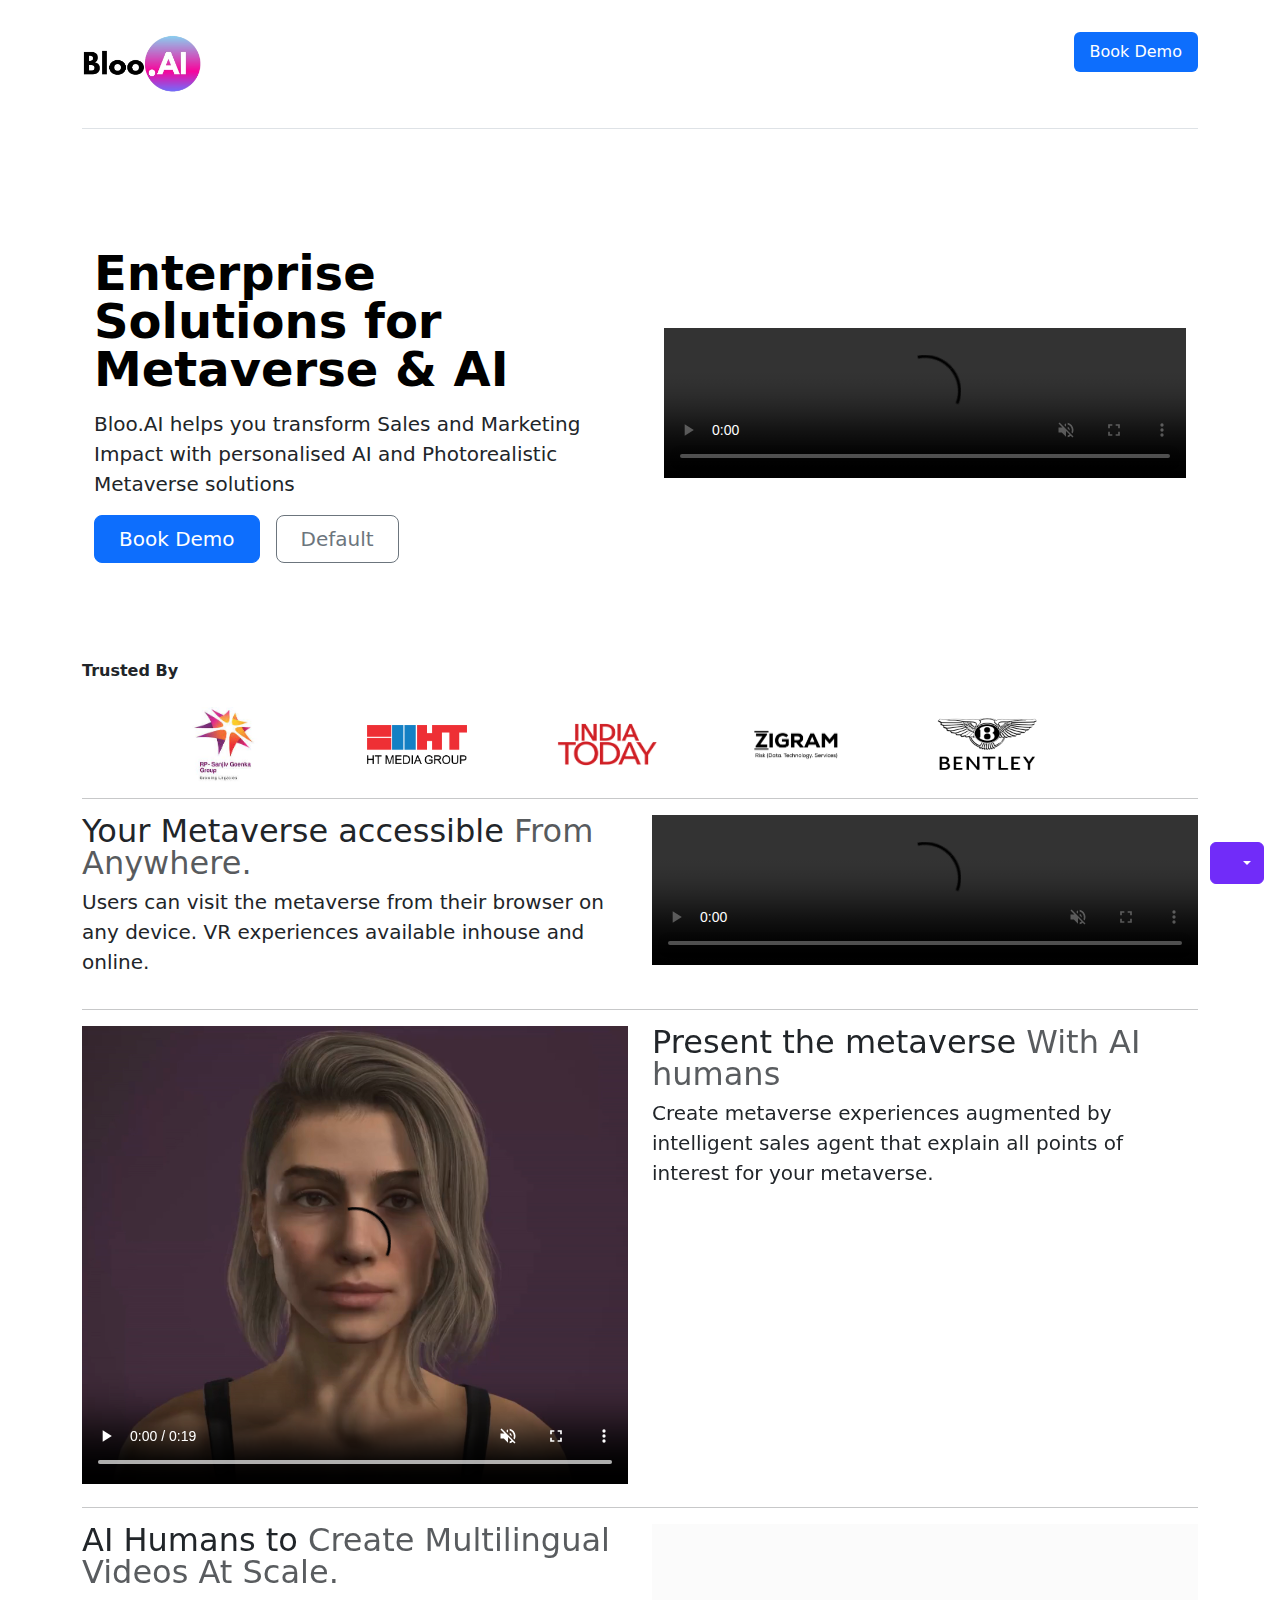
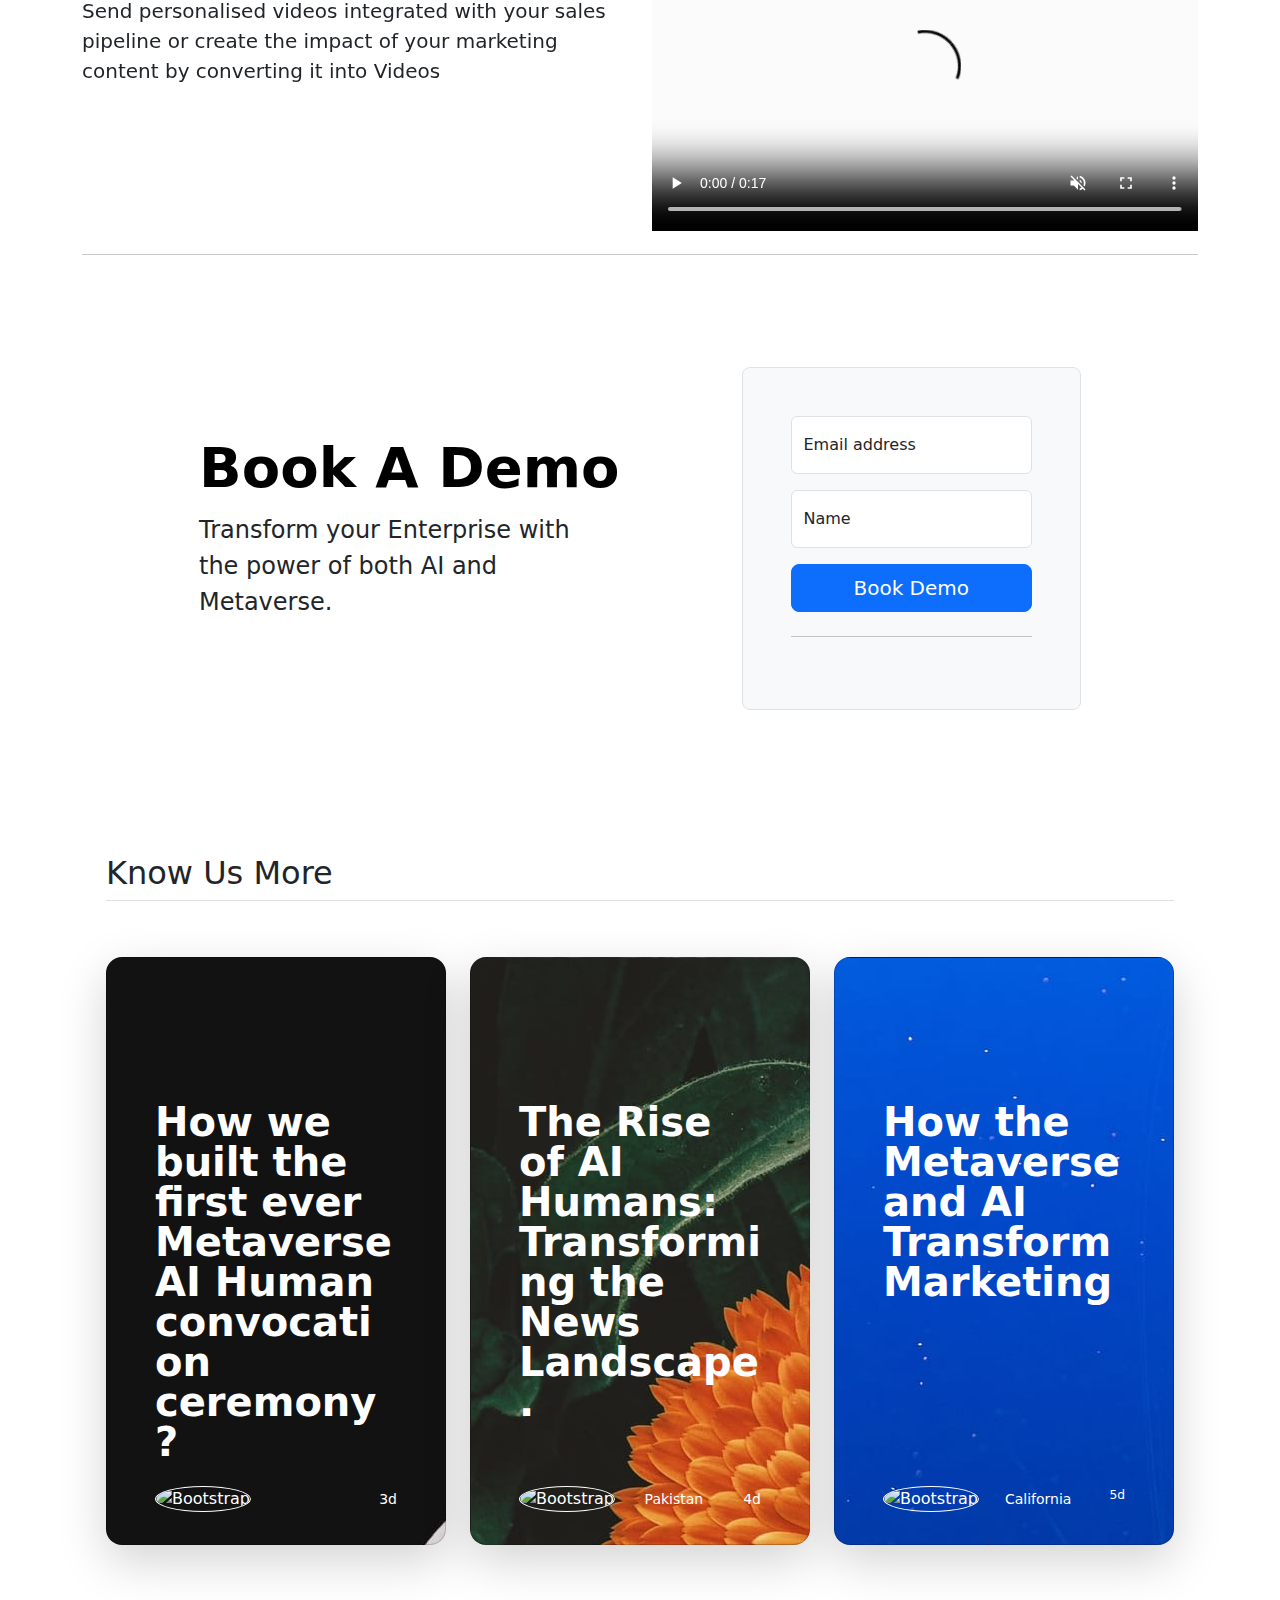
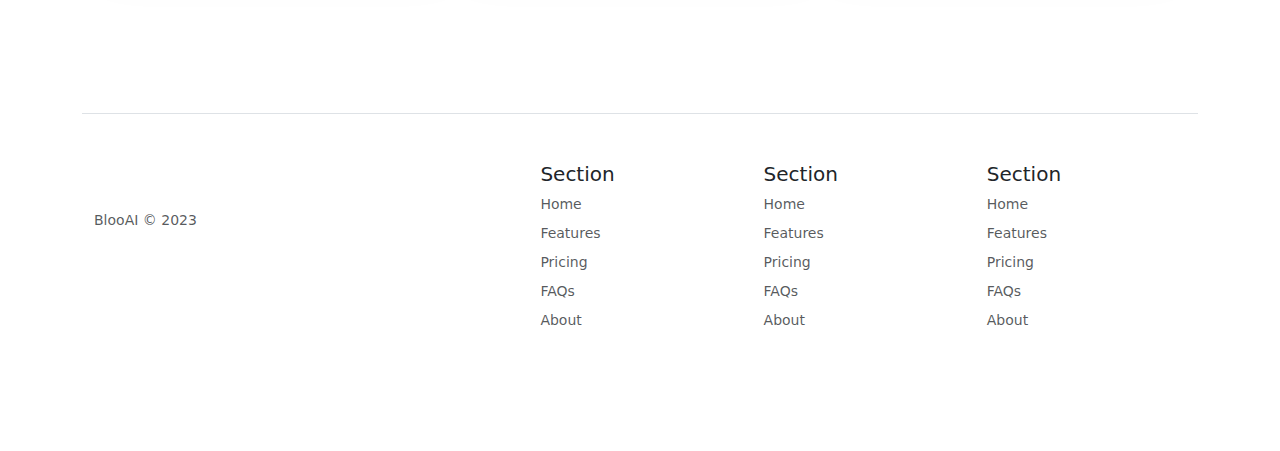
==== index.html @ bf51da5b "Add files via upload" ====
<!doctype html>
<html lang="en" data-bs-theme="auto">
  <head><script src="../assets/js/color-modes.js"></script>

    <meta charset="utf-8">
    <meta name="viewport" content="width=device-width, initial-scale=1">
    <meta name="description" content="">
    <meta name="author" content="">
    <meta name="generator" content="Hugo 0.112.5">
    <title>Bloo.AI blog</title>

    <link rel="canonical" href="https://getbootstrap.com/docs/5.3/examples/headers/">

    

    

<link href="./assets/dist/css/bootstrap.min.css" rel="stylesheet">

    <style>
      .bd-placeholder-img {
        font-size: 1.125rem;
        text-anchor: middle;
        -webkit-user-select: none;
        -moz-user-select: none;
        user-select: none;
      }

      @media (min-width: 768px) {
        .bd-placeholder-img-lg {
          font-size: 3.5rem;
        }
      }

      .b-example-divider {
        width: 100%;
        height: 3rem;
        background-color: rgba(0, 0, 0, .1);
        border: solid rgba(0, 0, 0, .15);
        border-width: 1px 0;
        box-shadow: inset 0 .5em 1.5em rgba(0, 0, 0, .1), inset 0 .125em .5em rgba(0, 0, 0, .15);
      }

      .b-example-vr {
        flex-shrink: 0;
        width: 1.5rem;
        height: 100vh;
      }

      .bi {
        vertical-align: -.125em;
        fill: currentColor;
      }

      .nav-scroller {
        position: relative;
        z-index: 2;
        height: 2.75rem;
        overflow-y: hidden;
      }

      .nav-scroller .nav {
        display: flex;
        flex-wrap: nowrap;
        padding-bottom: 1rem;
        margin-top: -1px;
        overflow-x: auto;
        text-align: center;
        white-space: nowrap;
        -webkit-overflow-scrolling: touch;
      }

      .btn-bd-primary {
        --bd-violet-bg: #712cf9;
        --bd-violet-rgb: 112.520718, 44.062154, 249.437846;

        --bs-btn-font-weight: 600;
        --bs-btn-color: var(--bs-white);
        --bs-btn-bg: var(--bd-violet-bg);
        --bs-btn-border-color: var(--bd-violet-bg);
        --bs-btn-hover-color: var(--bs-white);
        --bs-btn-hover-bg: #6528e0;
        --bs-btn-hover-border-color: #6528e0;
        --bs-btn-focus-shadow-rgb: var(--bd-violet-rgb);
        --bs-btn-active-color: var(--bs-btn-hover-color);
        --bs-btn-active-bg: #5a23c8;
        --bs-btn-active-border-color: #5a23c8;
      }
      .bd-mode-toggle {
        z-index: 1500;
      }
    </style>

    
    <!-- Custom styles for this template -->
    <link href="styles.css" rel="stylesheet">
  </head>
  <body>
    

    <div class="dropdown position-fixed bottom-0 end-0 mb-3 me-3 bd-mode-toggle">
      <button class="btn btn-bd-primary py-2 dropdown-toggle d-flex align-items-center"
              id="bd-theme"
              type="button"
              aria-expanded="false"
              data-bs-toggle="dropdown"
              aria-label="Toggle theme (auto)">
        <svg class="bi my-1 theme-icon-active" width="1em" height="1em"><use href="#circle-half"></use></svg>
        <span class="visually-hidden" id="bd-theme-text">Toggle theme</span>
      </button>
      <ul class="dropdown-menu dropdown-menu-end shadow" aria-labelledby="bd-theme-text">
        <li>
          <button type="button" class="dropdown-item d-flex align-items-center" data-bs-theme-value="light" aria-pressed="false">
            <svg class="bi me-2 opacity-50 theme-icon" width="1em" height="1em"><use href="#sun-fill"></use></svg>
            Light
            <svg class="bi ms-auto d-none" width="1em" height="1em"><use href="#check2"></use></svg>
          </button>
        </li>
        <li>
          <button type="button" class="dropdown-item d-flex align-items-center" data-bs-theme-value="dark" aria-pressed="false">
            <svg class="bi me-2 opacity-50 theme-icon" width="1em" height="1em"><use href="#moon-stars-fill"></use></svg>
            Dark
            <svg class="bi ms-auto d-none" width="1em" height="1em"><use href="#check2"></use></svg>
          </button>
        </li>
        <li>
          <button type="button" class="dropdown-item d-flex align-items-center active" data-bs-theme-value="auto" aria-pressed="true">
            <svg class="bi me-2 opacity-50 theme-icon" width="1em" height="1em"><use href="#circle-half"></use></svg>
            Auto
            <svg class="bi ms-auto d-none" width="1em" height="1em"><use href="#check2"></use></svg>
          </button>
        </li>
      </ul>
    </div>

    


<main>
  <h1 class="visually-hidden" id="home">Headers examples</h1>

  <div class="container">
    <header class="d-flex flex-wrap justify-content-center py-3 mb-4 border-bottom">
      <a href="/" class="d-flex align-items-center mb-3 mb-md-0 me-md-auto link-body-emphasis text-decoration-none">
        
        <span class="fs-4"><img src="./logo.png" class="me-2" width="120" height=""></img></span>
      </a>

      <ul class="nav nav-pills py-3 mb-4">
        <li class="nav-item"><a href="#book" class="nav-link active" aria-current="page">Book Demo</a></li>
        
        
      </ul>
    </header>
  </div>

  

 

 
  <div class="container col-xxl-8 px-4 py-5">
    <div class="row flex-lg-row-reverse align-items-center g-5 py-5">
      <div class="col-10 col-sm-8 col-lg-6">
        <video width="100%;" height="auto" controls autoplay muted loop>
          <source src="./home1.mp4" type="video/mp4">
         
        Your browser does not support the video tag.
        </video>
      </div>
      <div class="col-lg-6">
        <h1 class="display-5 fw-bold text-body-emphasis lh-1 mb-3">Enterprise Solutions for Metaverse & AI</h1>
        <p class="lead">Bloo.AI helps you transform Sales and Marketing Impact with personalised AI and Photorealistic Metaverse solutions</p>
        <div class="d-grid gap-2 d-md-flex justify-content-md-start">
          <a href="#book"><button type="button" class="btn btn-primary btn-lg px-4 me-md-2">Book Demo</button></a>
          <button type="button" class="btn btn-outline-secondary btn-lg px-4">Default</button>
        </div>
      </div>
    </div>
  </div>

 <!--  <div class="container col-xxl-8 px-4 py-5">
    
    <div class="row">

      <div class="col-lg-2 col-md-2 col-xs-2 thumb">
          <a class="thumbnail" href="#">
              <img class="img-responsive" src="./logo1.jpg" alt="" style="">
          </a>
      </div>
      <div class="col-lg-2 col-md-2 col-xs-2 thumb">
          <a class="thumbnail" href="#">
              <img class="img-responsive" src="./logo2.png" alt="" style="">
          </a>
      </div>
      <div class="col-lg-2 col-md-2 col-xs-2 thumb">
          <a class="thumbnail" href="#">
              <img class="img-responsive" src="./logo3.png" alt="" style="">
          </a>
      </div>
      <div class="col-lg-2 col-md-2 col-xs-2 thumb">
          <a class="thumbnail" href="#">
              <img class="img-responsive" src="./logo4.png" alt="" style="">
          </a>
      </div>
      <div class="col-lg-2 col-md-2 col-xs-2 thumb">
          <a class="thumbnail" href="#">
              <img class="img-responsive" src="./logo5.png" alt="" style="">
          </a>
      </div>
      <div class="col-lg-2 col-md-2 col-xs-2 thumb">
          <a class="thumbnail" href="#">
              <img class="img-responsive" src="./logo6.png" alt="" style="">
          </a>
      </div>
    </div>
  </div> -->

 <section class="py-6 py-md-8 ">
      <div class="container">
        <div style="font-weight: bold;" >Trusted By<br/><br/></div>
        <div class="row align-items-center justify-content-center">
          <div class="col-6 col-sm-4 col-md-2 mb-4 mb-md-0">

            <!-- Brand -->
            <div class="img-fluid text-gray-600 mb-2 mb-md-0">
              <a class="thumbnail" href="#">
              <img class="img-responsive" src="./logo1.jpg" alt="" style="">
          </a></div>

          </div>
          <div class="col-6 col-sm-4 col-md-2 mb-4 mb-md-0">

            <!-- Brand -->
            <div class="img-fluid text-gray-600 mb-2 mb-md-0">
          <a class="thumbnail" href="#">
              <img class="img-responsive" src="./logo2.png" alt="" style="">
          </a>            </div>

          </div>
          <div class="col-6 col-sm-4 col-md-2 mb-4 mb-md-0">

            <!-- Brand -->
            <div class="img-fluid text-gray-600 mb-2 mb-md-0">
             <a class="thumbnail" href="#">
              <img class="img-responsive" src="./logo3.png" alt="" style="">
          </a></div>

          </div>
          <div class="col-6 col-sm-4 col-md-2 mb-4 mb-md-0">

            <!-- Brand -->
            <div class="img-fluid text-gray-600 mb-2 mb-md-0">
            <a class="thumbnail" href="#">
              <img class="img-responsive" src="./logo4.png" alt="" style="">
          </a>           </div>

          </div>
          <div class="col-6 col-sm-4 col-md-2 mb-4 mb-md-0">

            <!-- Brand -->
            <div class="img-fluid text-gray-600 mb-2 mb-md-0">
           <a class="thumbnail" href="#">
              <img class="img-responsive" src="./logo5.png" alt="" style="">
          </a>

          </div>
          

            <!-- Brand -->
          

          </div>
        </div> <!-- / .row -->
      </div> <!-- / .container -->
    </section>


  <div class="container marketing" id="features">

   


    <!-- START THE FEATURETTES -->

    <hr class="featurette-divider">

    <div class="row featurette">
      <div class="col-md-6">
        <h2 class="featurette-heading fw-normal lh-1">Your Metaverse accessible <span class="text-body-secondary">From Anywhere. </span></h2>
        <p class="lead">Users can visit the metaverse from their browser on any device.
        VR experiences available inhouse and online.</p>
      </div>
      <div class="col-md-6">
        <video width="100%;" height="auto" controls autoplay muted loop>
          <source src="./features.mp4" type="video/mp4">
         
        Your browser does not support the video tag.
        </video>
      </div>
    </div>

    <hr class="featurette-divider">

    <div class="row featurette">
      <div class="col-md-6 order-md-2">
        <h2 class="featurette-heading fw-normal lh-1">Present the metaverse <span class="text-body-secondary">With AI humans</span></h2>
        <p class="lead">Create metaverse experiences augmented by intelligent sales agent that explain all points of interest for your metaverse.</p>
      </div>
      <div class="col-md-6 order-md-1">
       <video width="100%;" height="auto" controls autoplay muted loop>
          <source src="./homepage.mp4" type="video/mp4">
         
        Your browser does not support the video tag.
        </video>
      </div>
    </div>

    <hr class="featurette-divider">

    <div class="row featurette">
      <div class="col-md-6">
        <h2 class="featurette-heading fw-normal lh-1">AI Humans to <span class="text-body-secondary">Create Multilingual Videos At Scale.</span></h2>
        <p class="lead">Send personalised videos integrated with your sales pipeline or create the impact of your marketing content by converting it into Videos</p>
      </div>
      <div class="col-md-6">
        <video width="100%;" height="auto" controls autoplay muted loop>
          <source src="./homepage3.mp4" type="video/mp4">
         
        Your browser does not support the video tag.
        </video>
      </div>
    </div>

    <hr class="featurette-divider">

     <div class="container col-xl-10 col-xxl-8 px-4 py-5" id="book">
    <div class="row align-items-center g-lg-5 py-5">
      <div class="col-lg-7 text-center text-lg-start">
        <h1 class="display-4 fw-bold lh-1 text-body-emphasis mb-3">Book A Demo</h1>
        <p class="col-lg-10 fs-4">Transform your Enterprise with the power of both AI and Metaverse.</p>
      </div>
      <div class="col-md-10 mx-auto col-lg-5">
        <form class="p-4 p-md-5 border rounded-3 bg-body-tertiary">
          <div class="form-floating mb-3">
            <input type="email" class="form-control" id="floatingInput" placeholder="name@example.com">
            <label for="floatingInput">Email address</label>
          </div>
          <div class="form-floating mb-3">
            <input type="email" class="form-control" id="floatingInput" placeholder="name@example.com">
            <label for="floatingInput">Name</label>
          </div>
          <button class="w-100 btn btn-lg btn-primary" type="submit">Book Demo</button>
          <hr class="my-4">
          <small class="text-body-secondary"></small>
        </form>
      </div>
    </div>
  </div>


  <div class="container px-4 py-5" id="custom-cards">
    <h2 class="pb-2 border-bottom">Know Us More</h2>

    <div class="row row-cols-1 row-cols-lg-3 align-items-stretch g-4 py-5">
      <div class="col">
        <div class="card card-cover h-100 overflow-hidden text-bg-dark rounded-4 shadow-lg" style="background-image: url('unsplash-photo-1.jpg');">
          <div class="d-flex flex-column h-100 p-5 pb-3 text-white text-shadow-1">
            <h3 class="pt-5 mt-5 mb-4 display-6 lh-1 fw-bold"><a href="#" style="text-decoration: none;color:white;">How we built the first ever Metaverse AI Human convocation ceremony?</a></h3>
            <ul class="d-flex list-unstyled mt-auto">
              <li class="me-auto">
                <img src="https://github.com/twbs.png" alt="Bootstrap" width="32" height="32" class="rounded-circle border border-white">
              </li>
              <li class="d-flex align-items-center">
                <svg class="bi me-2" width="1em" height="1em"><use xlink:href="#calendar3"/></svg>
                <small>3d</small>
              </li>
            </ul>
          </div>
        </div>
      </div>

      <div class="col">
        <div class="card card-cover h-100 overflow-hidden text-bg-dark rounded-4 shadow-lg" style="background-image: url('unsplash-photo-2.jpg');">
          <div class="d-flex flex-column h-100 p-5 pb-3 text-white text-shadow-1">
            <h3 class="pt-5 mt-5 mb-4 display-6 lh-1 fw-bold"><a href="#" style="text-decoration: none;color:white;">The Rise of AI Humans: Transforming the News Landscape.</a></h3>
            <ul class="d-flex list-unstyled mt-auto">
              <li class="me-auto">
                <img src="https://github.com/twbs.png" alt="Bootstrap" width="32" height="32" class="rounded-circle border border-white">
              </li>
              <li class="d-flex align-items-center me-3">
                <svg class="bi me-2" width="1em" height="1em"><use xlink:href="#geo-fill"/></svg>
                <small>Pakistan</small>
              </li>
              <li class="d-flex align-items-center">
                <svg class="bi me-2" width="1em" height="1em"><use xlink:href="#calendar3"/></svg>
                <small>4d</small>
              </li>
            </ul>
          </div>
        </div>
      </div>

      <div class="col">
        <div class="card card-cover h-100 overflow-hidden text-bg-dark rounded-4 shadow-lg" style="background-image: url('unsplash-photo-3.jpg');">
          <div class="d-flex flex-column h-100 p-5 pb-3 text-shadow-1">
            <h3 class="pt-5 mt-5 mb-4 display-6 lh-1 fw-bold"><a href="#" style="text-decoration: none;color:white;">How the Metaverse and AI Transform Marketing</a></h3>
            <ul class="d-flex list-unstyled mt-auto">
              <li class="me-auto">
                <img src="https://github.com/twbs.png" alt="Bootstrap" width="32" height="32" class="rounded-circle border border-white">
              </li>
              <li class="d-flex align-items-center me-3">
                <svg class="bi me-2" width="1em" height="1em"><use xlink:href="#geo-fill"/></svg>
                <small>California</smallhttps://youtu.be/zKpdA329pE0?t=54>
              </li>
              <li class="d-flex align-items-center">
                <svg class="bi me-2" width="1em" height="1em"><use xlink:href="#calendar3"/></svg>
                <small>5d</small>
              </li>
            </ul>
          </div>
        </div>
      </div>
    </div>
  </div>

    <!-- /END THE FEATURETTES -->
    <div class="container">
  <footer class="row row-cols-1 row-cols-sm-2 row-cols-md-5 py-5 my-5 border-top">
    <div class="col mb-3">
      <a href="/" class="d-flex align-items-center mb-3 link-body-emphasis text-decoration-none">
        <svg class="bi me-2" width="40" height="32"><use xlink:href="#bootstrap"></use></svg>
      </a>
      <p class="text-body-secondary">BlooAI © 2023</p>
    </div>

    <div class="col mb-3">

    </div>

    <div class="col mb-3">
      <h5>Section</h5>
      <ul class="nav flex-column">
        <li class="nav-item mb-2"><a href="#" class="nav-link p-0 text-body-secondary">Home</a></li>
        <li class="nav-item mb-2"><a href="#" class="nav-link p-0 text-body-secondary">Features</a></li>
        <li class="nav-item mb-2"><a href="#" class="nav-link p-0 text-body-secondary">Pricing</a></li>
        <li class="nav-item mb-2"><a href="#" class="nav-link p-0 text-body-secondary">FAQs</a></li>
        <li class="nav-item mb-2"><a href="#" class="nav-link p-0 text-body-secondary">About</a></li>
      </ul>
    </div>

    <div class="col mb-3">
      <h5>Section</h5>
      <ul class="nav flex-column">
        <li class="nav-item mb-2"><a href="#" class="nav-link p-0 text-body-secondary">Home</a></li>
        <li class="nav-item mb-2"><a href="#" class="nav-link p-0 text-body-secondary">Features</a></li>
        <li class="nav-item mb-2"><a href="#" class="nav-link p-0 text-body-secondary">Pricing</a></li>
        <li class="nav-item mb-2"><a href="#" class="nav-link p-0 text-body-secondary">FAQs</a></li>
        <li class="nav-item mb-2"><a href="#" class="nav-link p-0 text-body-secondary">About</a></li>
      </ul>
    </div>

    <div class="col mb-3">
      <h5>Section</h5>
      <ul class="nav flex-column">
        <li class="nav-item mb-2"><a href="#home" class="nav-link p-0 text-body-secondary">Home</a></li>
        <li class="nav-item mb-2"><a href="#features" class="nav-link p-0 text-body-secondary">Features</a></li>
        <li class="nav-item mb-2"><a href="#" class="nav-link p-0 text-body-secondary">Pricing</a></li>
        <li class="nav-item mb-2"><a href="#" class="nav-link p-0 text-body-secondary">FAQs</a></li>
        <li class="nav-item mb-2"><a href="#" class="nav-link p-0 text-body-secondary">About</a></li>
      </ul>
    </div>
  </footer>
</div>

  </div><!-- /.container -->
  

  
</main>
  

<script src="./assets/dist/js/bootstrap.bundle.min.js"></script>

    </body>
</html>
---- styles.css ----
.form-control-dark {
  border-color: var(--bs-gray);
}
.form-control-dark:focus {
  border-color: #fff;
  box-shadow: 0 0 0 .25rem rgba(255, 255, 255, .25);
}

.text-small {
  font-size: 85%;
}

.dropdown-toggle:not(:focus) {
  outline: 0;
}

@media (min-width: 992px) {
  .rounded-lg-3 { border-radius: .3rem; }
}


.thumbnail img{
  max-width: 100px;
  margin: 0 auto;
}

@media (max-width: 766px) {
  .thumbnail img{
  max-width: 150px;
  margin: 2em;
}
}

.row.featurette {
    margin-top: 4rem 0em;
}
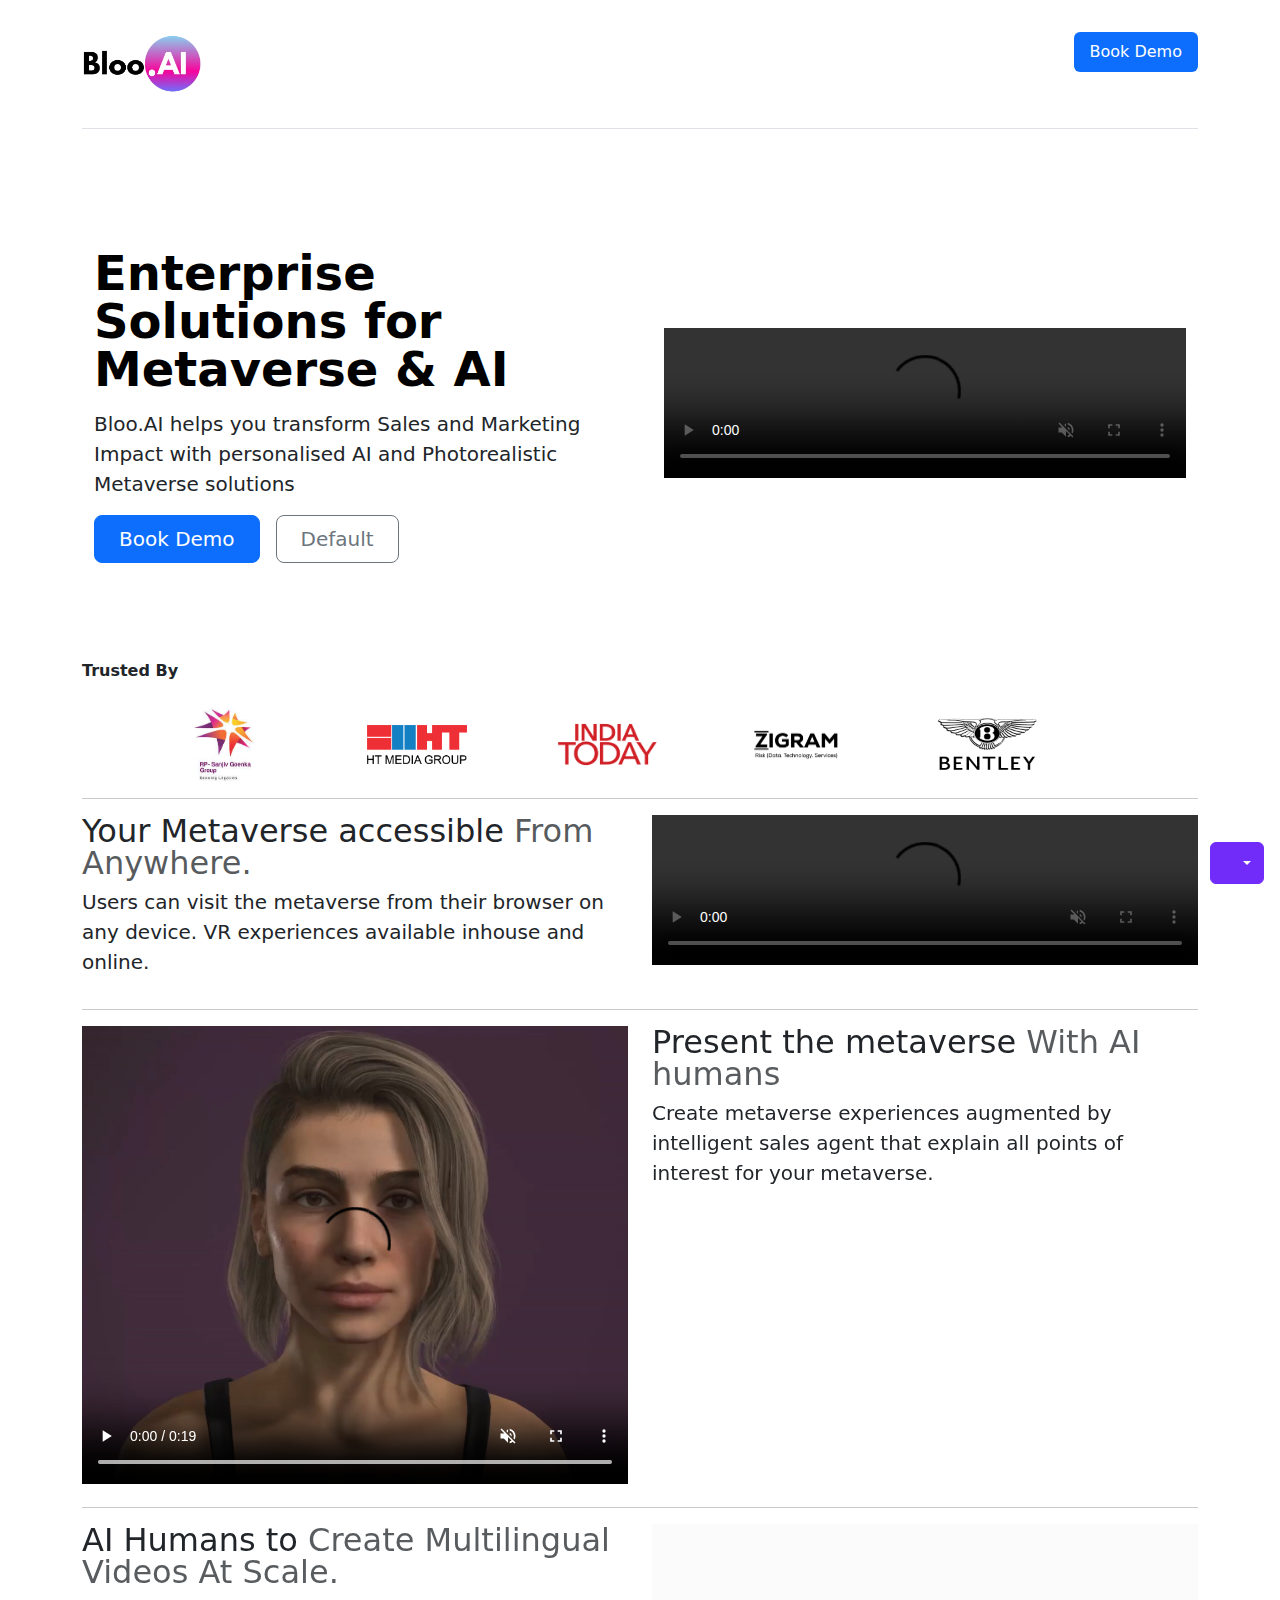
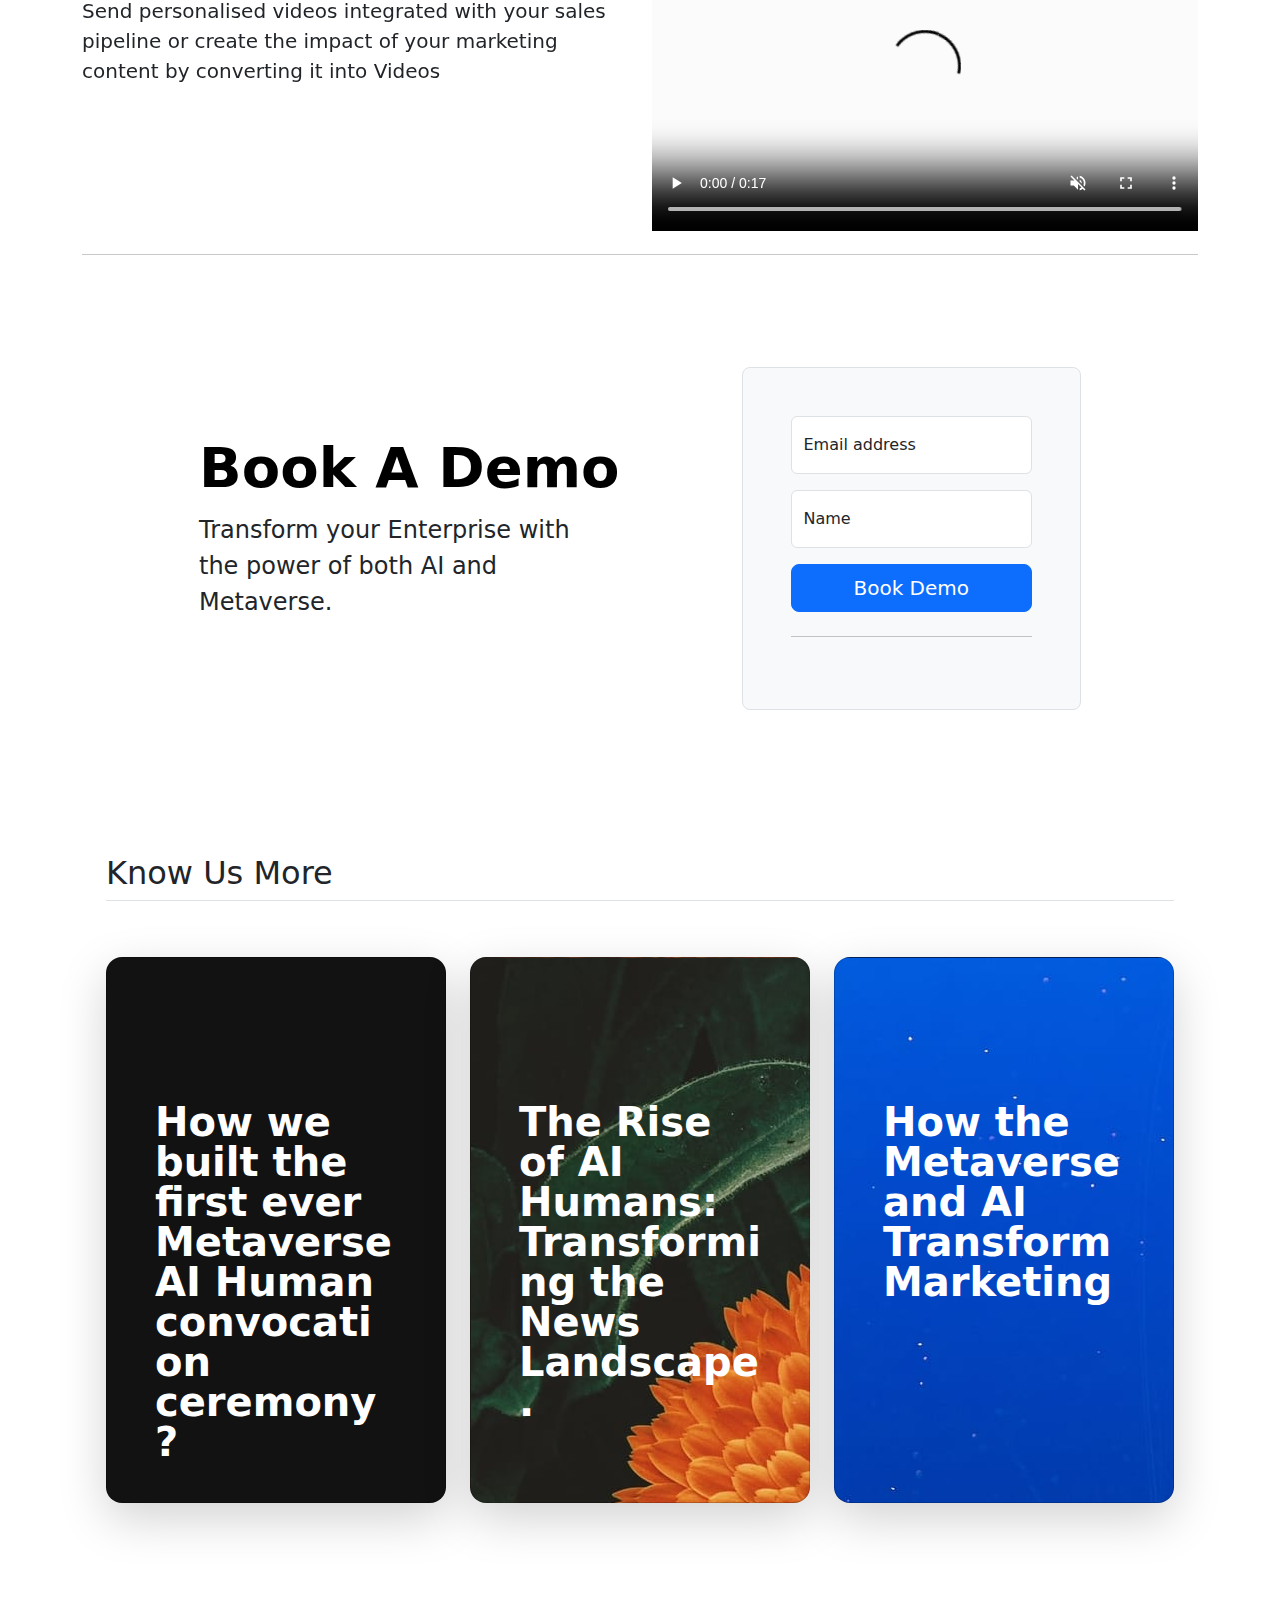
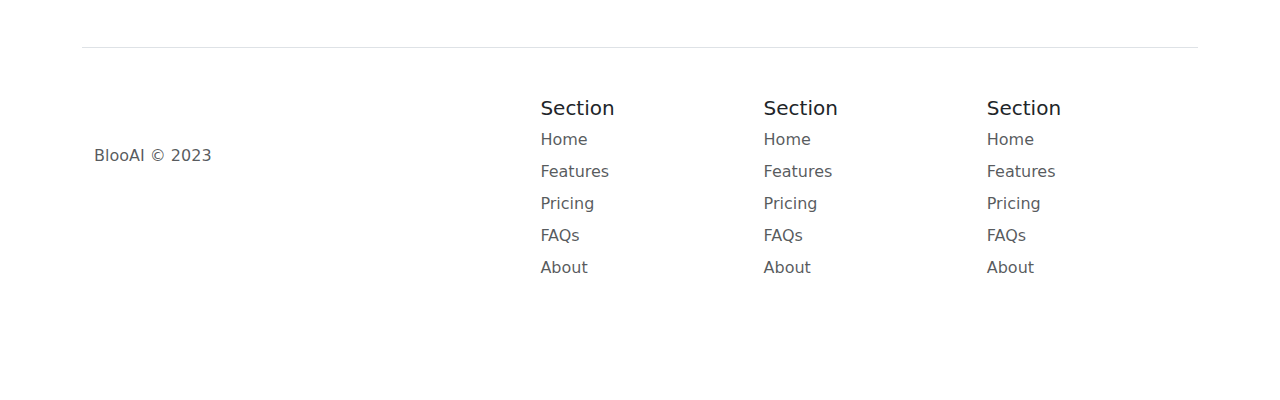
==== commit 0c3e5f0b: "changes to form submit" ====
--- a/index.html
+++ b/index.html
@@ -341,15 +341,16 @@
         <p class="col-lg-10 fs-4">Transform your Enterprise with the power of both AI and Metaverse.</p>
       </div>
       <div class="col-md-10 mx-auto col-lg-5">
-        <form class="p-4 p-md-5 border rounded-3 bg-body-tertiary">
+        <form class="p-4 p-md-5 border rounded-3 bg-body-tertiary" method="post" action="https://api.sheetmonkey.io/form/wnojaA1wCpVYHBqFEnxdJK">
           <div class="form-floating mb-3">
-            <input type="email" class="form-control" id="floatingInput" placeholder="name@example.com">
+            <input name="Email" type="email" class="form-control" id="floatingInput" placeholder="name@example.com">
             <label for="floatingInput">Email address</label>
           </div>
           <div class="form-floating mb-3">
-            <input type="email" class="form-control" id="floatingInput" placeholder="name@example.com">
+            <input name="Name" type="text" class="form-control" id="floatingInput" placeholder="name">
             <label for="floatingInput">Name</label>
           </div>
+          <input type="hidden" name="Created" value="x-sheetmonkey-current-date-time" />
           <button class="w-100 btn btn-lg btn-primary" type="submit">Book Demo</button>
           <hr class="my-4">
           <small class="text-body-secondary"></small>
@@ -367,15 +368,7 @@
         <div class="card card-cover h-100 overflow-hidden text-bg-dark rounded-4 shadow-lg" style="background-image: url('unsplash-photo-1.jpg');">
           <div class="d-flex flex-column h-100 p-5 pb-3 text-white text-shadow-1">
             <h3 class="pt-5 mt-5 mb-4 display-6 lh-1 fw-bold"><a href="#" style="text-decoration: none;color:white;">How we built the first ever Metaverse AI Human convocation ceremony?</a></h3>
-            <ul class="d-flex list-unstyled mt-auto">
-              <li class="me-auto">
-                <img src="https://github.com/twbs.png" alt="Bootstrap" width="32" height="32" class="rounded-circle border border-white">
-              </li>
-              <li class="d-flex align-items-center">
-                <svg class="bi me-2" width="1em" height="1em"><use xlink:href="#calendar3"/></svg>
-                <small>3d</small>
-              </li>
-            </ul>
+            
           </div>
         </div>
       </div>
@@ -384,19 +377,7 @@
         <div class="card card-cover h-100 overflow-hidden text-bg-dark rounded-4 shadow-lg" style="background-image: url('unsplash-photo-2.jpg');">
           <div class="d-flex flex-column h-100 p-5 pb-3 text-white text-shadow-1">
             <h3 class="pt-5 mt-5 mb-4 display-6 lh-1 fw-bold"><a href="#" style="text-decoration: none;color:white;">The Rise of AI Humans: Transforming the News Landscape.</a></h3>
-            <ul class="d-flex list-unstyled mt-auto">
-              <li class="me-auto">
-                <img src="https://github.com/twbs.png" alt="Bootstrap" width="32" height="32" class="rounded-circle border border-white">
-              </li>
-              <li class="d-flex align-items-center me-3">
-                <svg class="bi me-2" width="1em" height="1em"><use xlink:href="#geo-fill"/></svg>
-                <small>Pakistan</small>
-              </li>
-              <li class="d-flex align-items-center">
-                <svg class="bi me-2" width="1em" height="1em"><use xlink:href="#calendar3"/></svg>
-                <small>4d</small>
-              </li>
-            </ul>
+           
           </div>
         </div>
       </div>
@@ -405,19 +386,7 @@
         <div class="card card-cover h-100 overflow-hidden text-bg-dark rounded-4 shadow-lg" style="background-image: url('unsplash-photo-3.jpg');">
           <div class="d-flex flex-column h-100 p-5 pb-3 text-shadow-1">
             <h3 class="pt-5 mt-5 mb-4 display-6 lh-1 fw-bold"><a href="#" style="text-decoration: none;color:white;">How the Metaverse and AI Transform Marketing</a></h3>
-            <ul class="d-flex list-unstyled mt-auto">
-              <li class="me-auto">
-                <img src="https://github.com/twbs.png" alt="Bootstrap" width="32" height="32" class="rounded-circle border border-white">
-              </li>
-              <li class="d-flex align-items-center me-3">
-                <svg class="bi me-2" width="1em" height="1em"><use xlink:href="#geo-fill"/></svg>
-                <small>California</smallhttps://youtu.be/zKpdA329pE0?t=54>
-              </li>
-              <li class="d-flex align-items-center">
-                <svg class="bi me-2" width="1em" height="1em"><use xlink:href="#calendar3"/></svg>
-                <small>5d</small>
-              </li>
-            </ul>
+          
           </div>
         </div>
       </div>
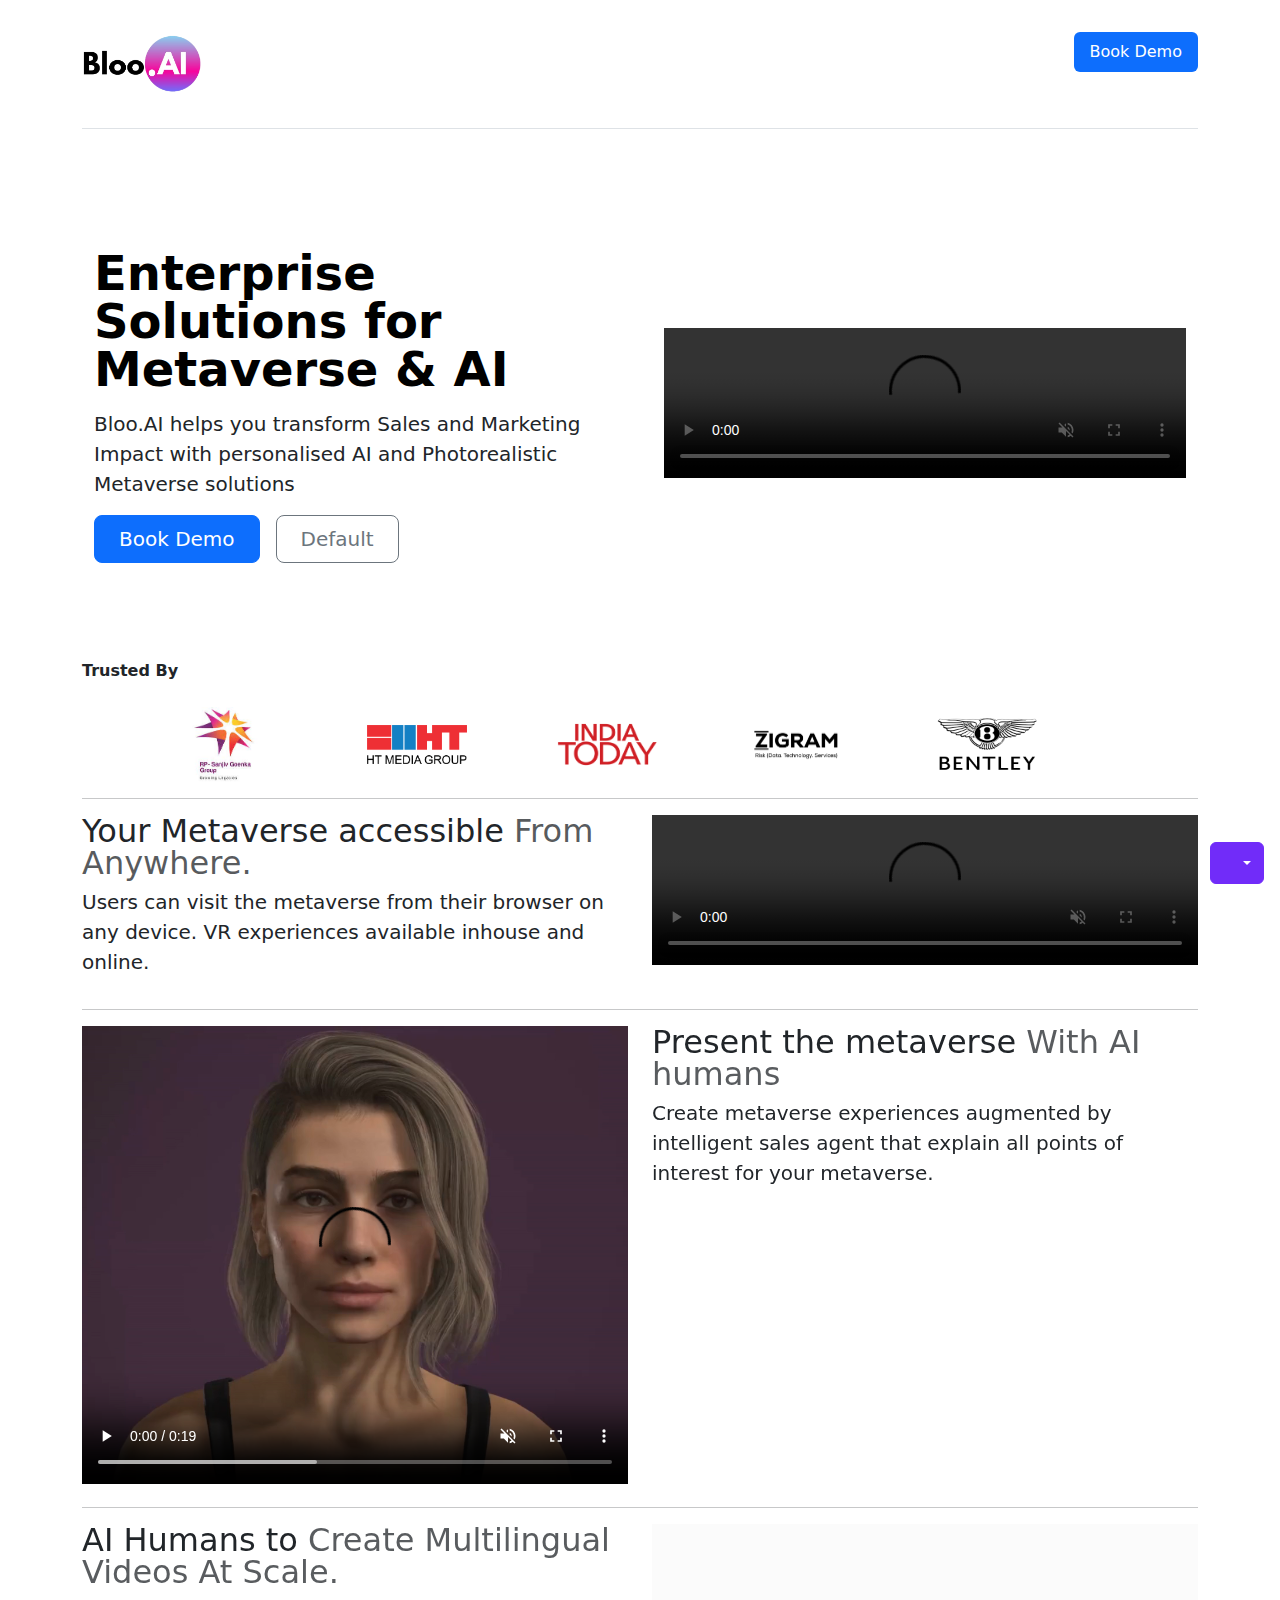
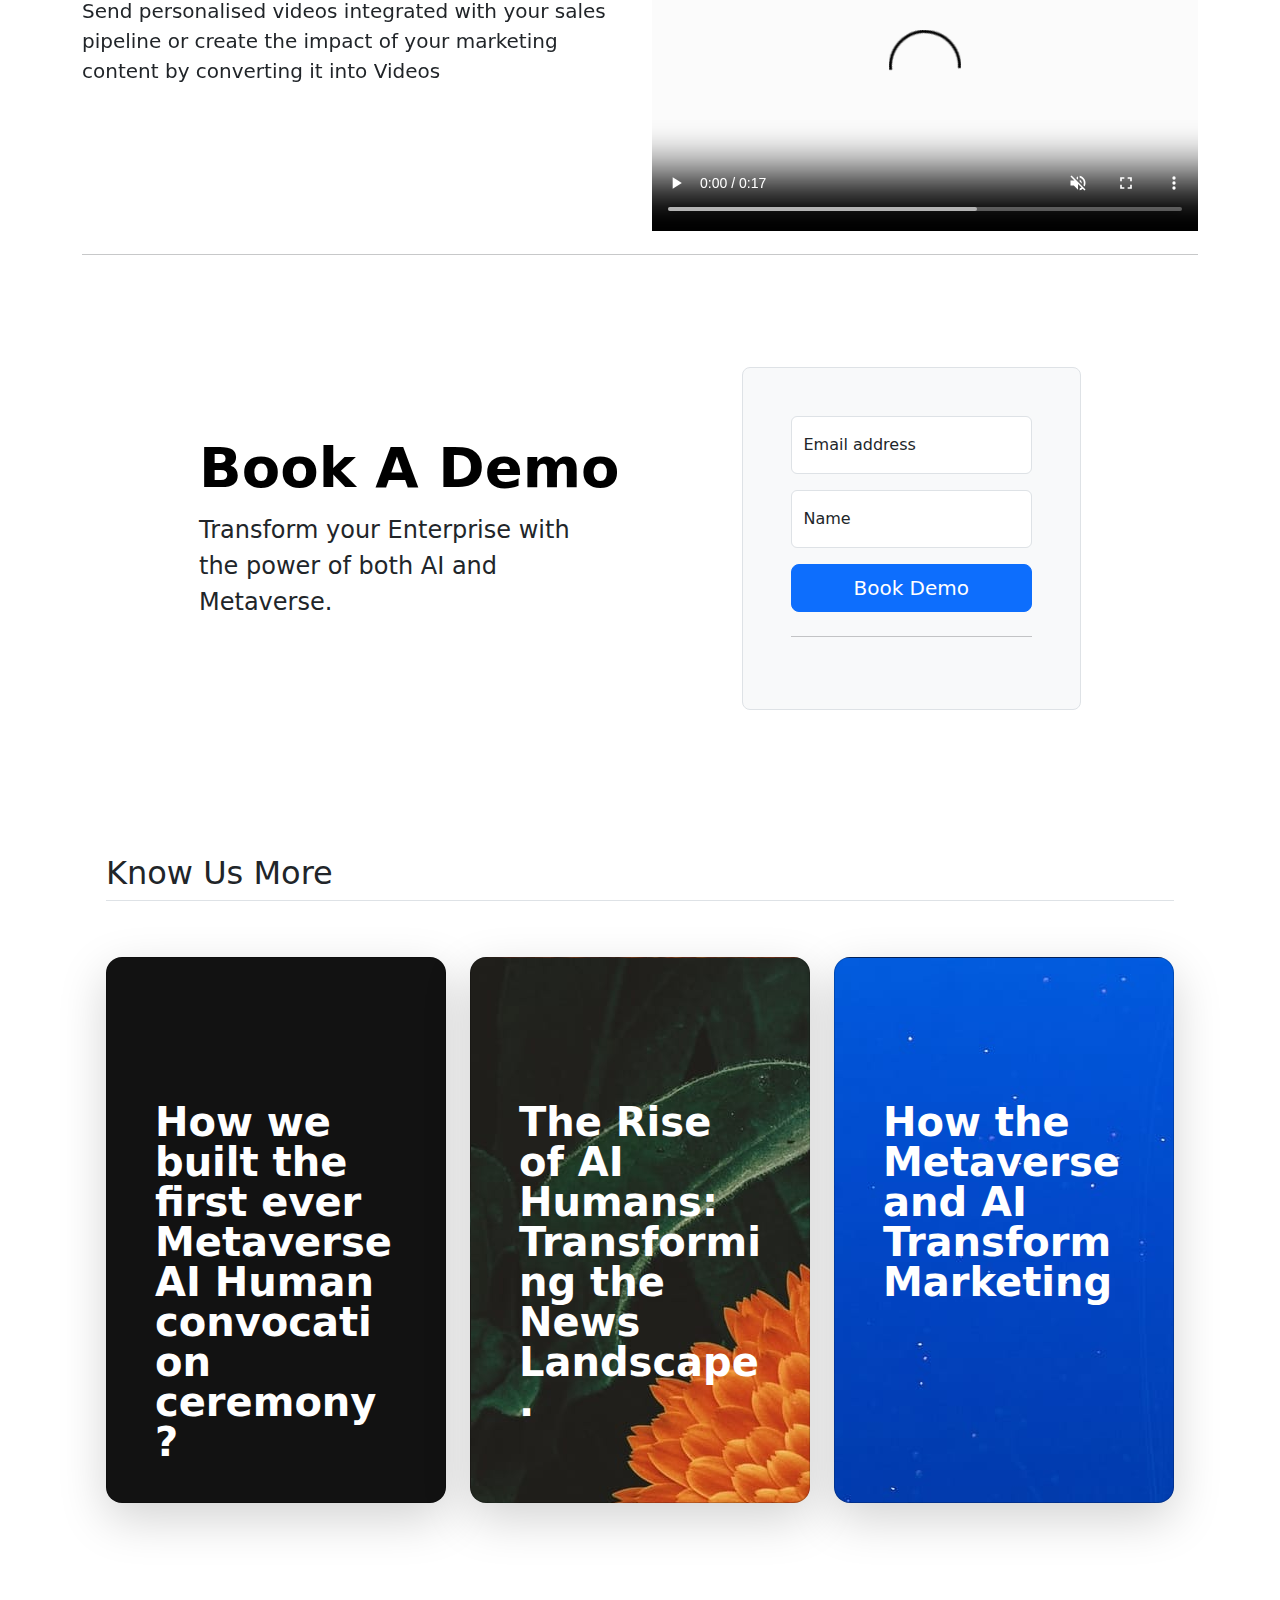
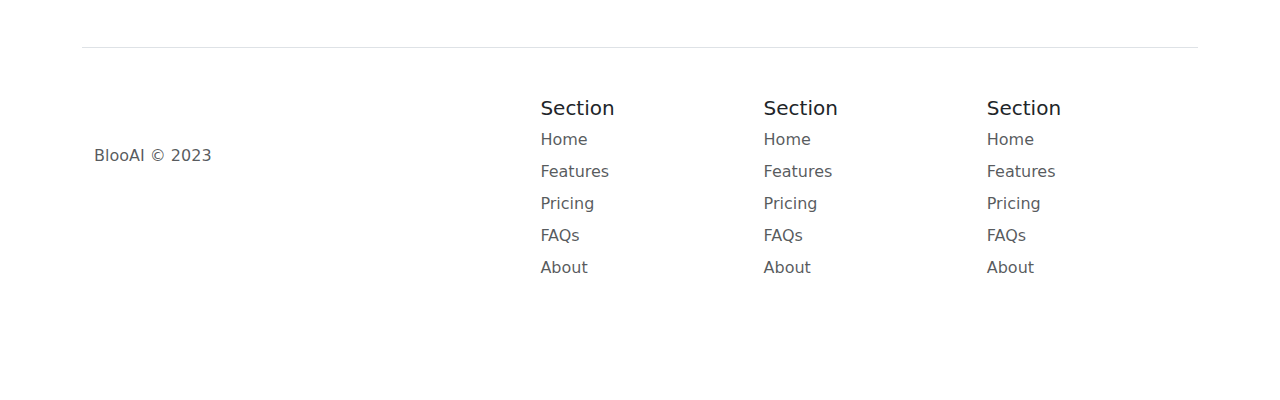
==== commit c3f4ca83: "llinks update" ====
--- a/index.html
+++ b/index.html
@@ -367,7 +367,7 @@
       <div class="col">
         <div class="card card-cover h-100 overflow-hidden text-bg-dark rounded-4 shadow-lg" style="background-image: url('unsplash-photo-1.jpg');">
           <div class="d-flex flex-column h-100 p-5 pb-3 text-white text-shadow-1">
-            <h3 class="pt-5 mt-5 mb-4 display-6 lh-1 fw-bold"><a href="#" style="text-decoration: none;color:white;">How we built the first ever Metaverse AI Human convocation ceremony?</a></h3>
+            <h3 class="pt-5 mt-5 mb-4 display-6 lh-1 fw-bold"><a href="http://bloo.ai/blog1.html" style="text-decoration: none;color:white;">How we built the first ever Metaverse AI Human convocation ceremony?</a></h3>
             
           </div>
         </div>
@@ -376,7 +376,7 @@
       <div class="col">
         <div class="card card-cover h-100 overflow-hidden text-bg-dark rounded-4 shadow-lg" style="background-image: url('unsplash-photo-2.jpg');">
           <div class="d-flex flex-column h-100 p-5 pb-3 text-white text-shadow-1">
-            <h3 class="pt-5 mt-5 mb-4 display-6 lh-1 fw-bold"><a href="#" style="text-decoration: none;color:white;">The Rise of AI Humans: Transforming the News Landscape.</a></h3>
+            <h3 class="pt-5 mt-5 mb-4 display-6 lh-1 fw-bold"><a href="http://bloo.ai/blog2.html" style="text-decoration: none;color:white;">The Rise of AI Humans: Transforming the News Landscape.</a></h3>
            
           </div>
         </div>
@@ -385,7 +385,7 @@
       <div class="col">
         <div class="card card-cover h-100 overflow-hidden text-bg-dark rounded-4 shadow-lg" style="background-image: url('unsplash-photo-3.jpg');">
           <div class="d-flex flex-column h-100 p-5 pb-3 text-shadow-1">
-            <h3 class="pt-5 mt-5 mb-4 display-6 lh-1 fw-bold"><a href="#" style="text-decoration: none;color:white;">How the Metaverse and AI Transform Marketing</a></h3>
+            <h3 class="pt-5 mt-5 mb-4 display-6 lh-1 fw-bold"><a href="http://bloo.ai/blog3.html" style="text-decoration: none;color:white;">How the Metaverse and AI Transform Marketing</a></h3>
           
           </div>
         </div>
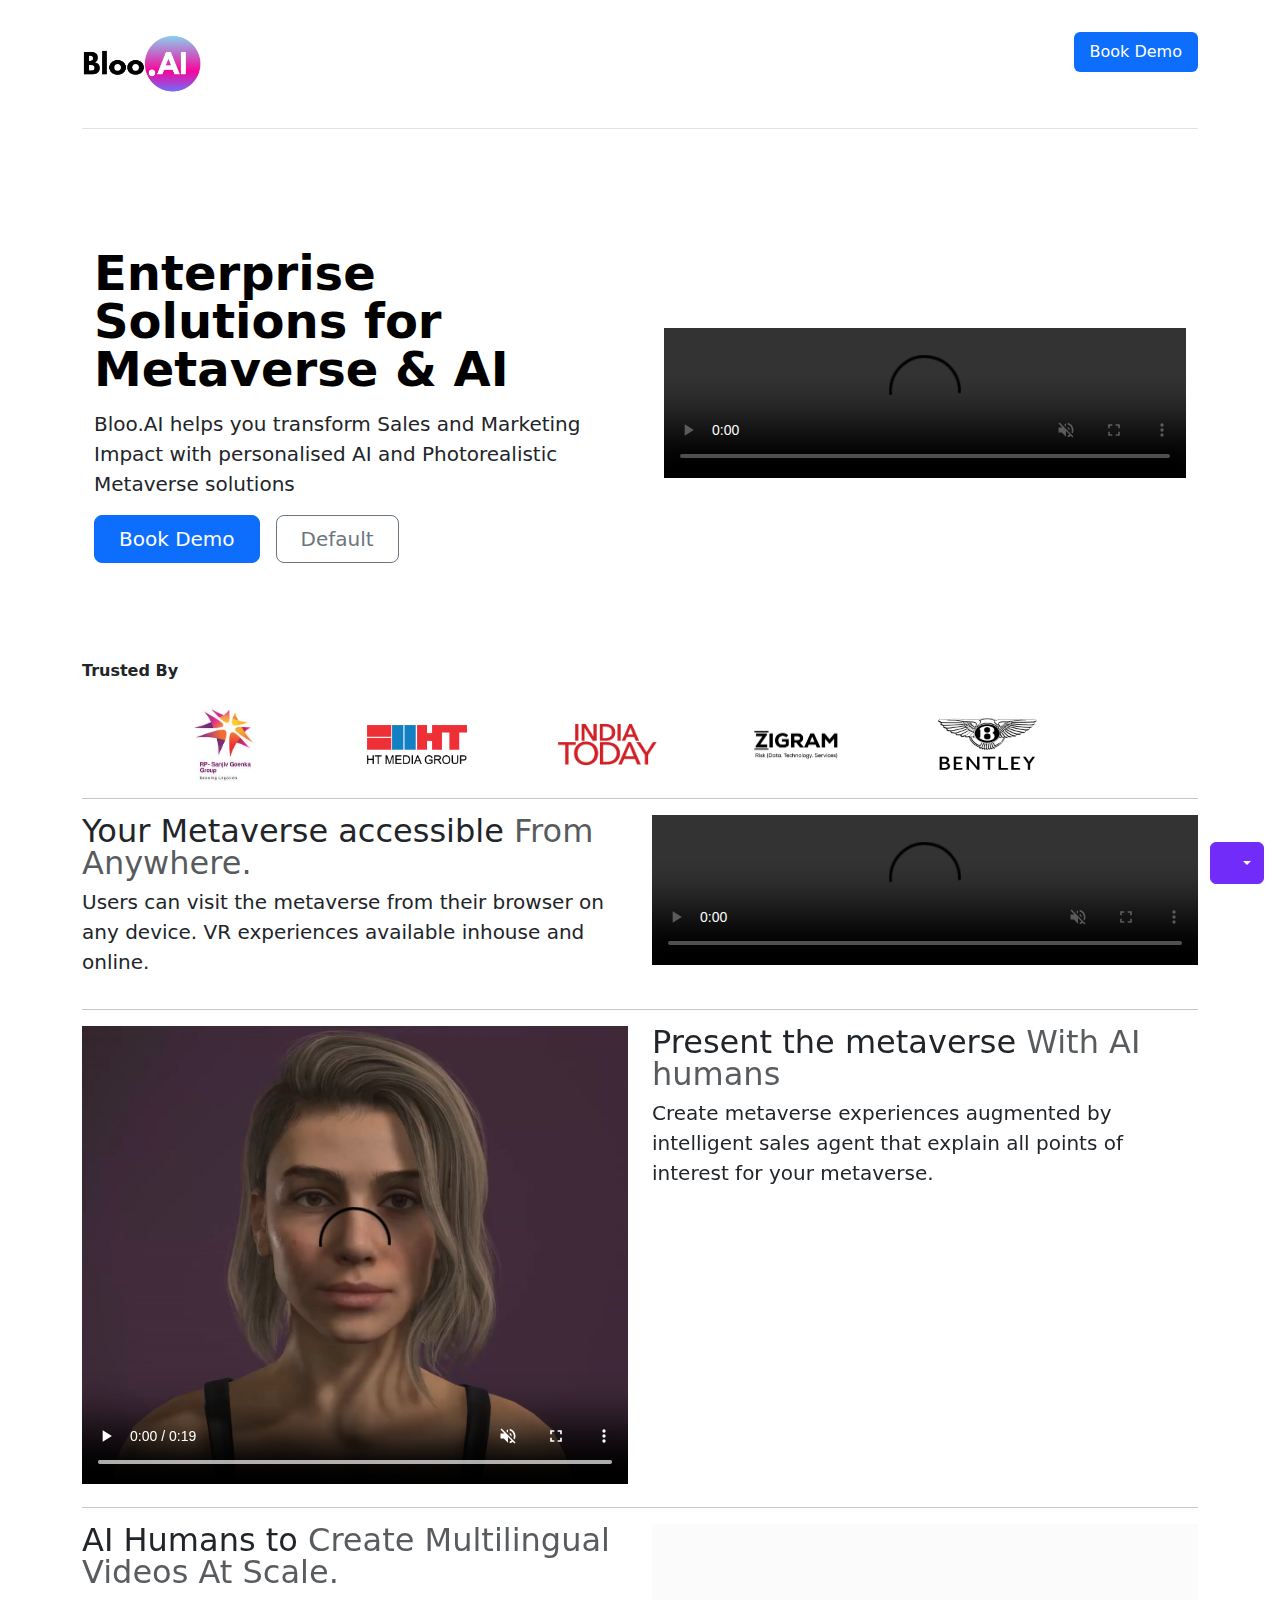
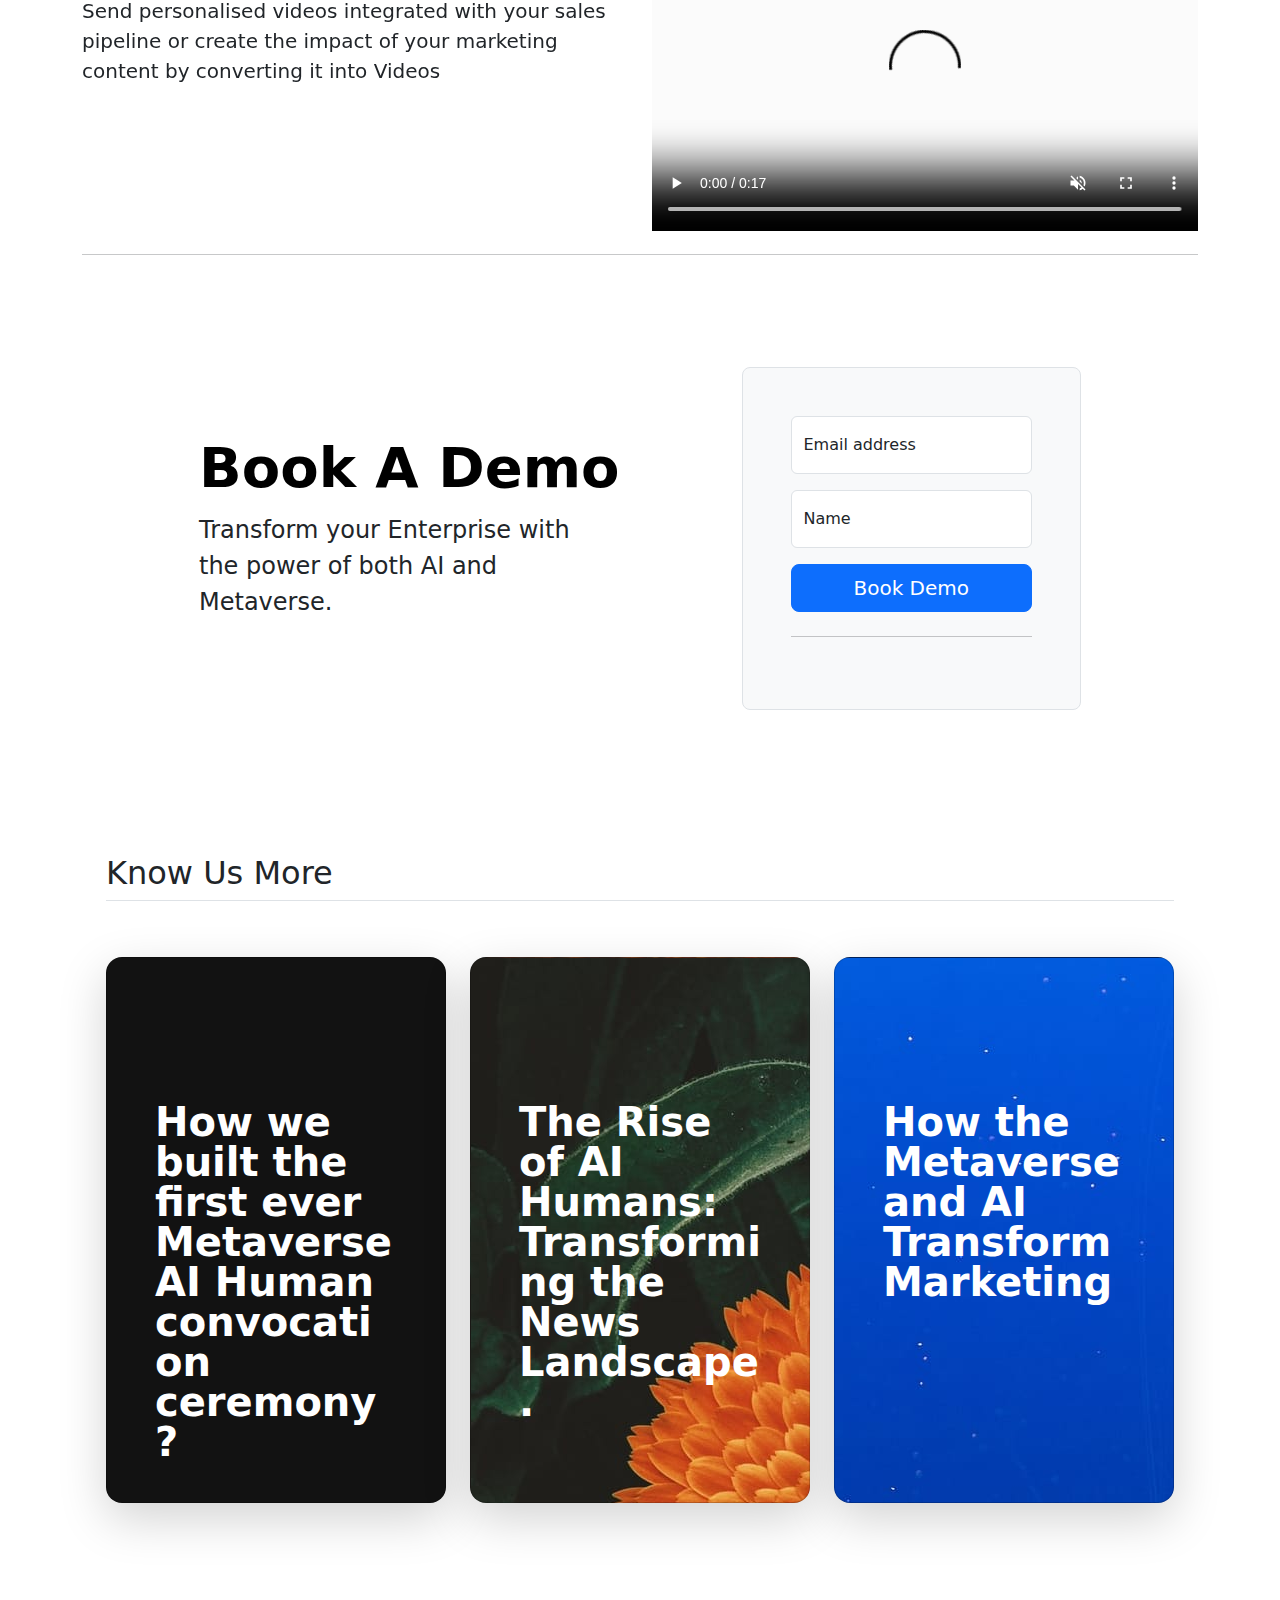
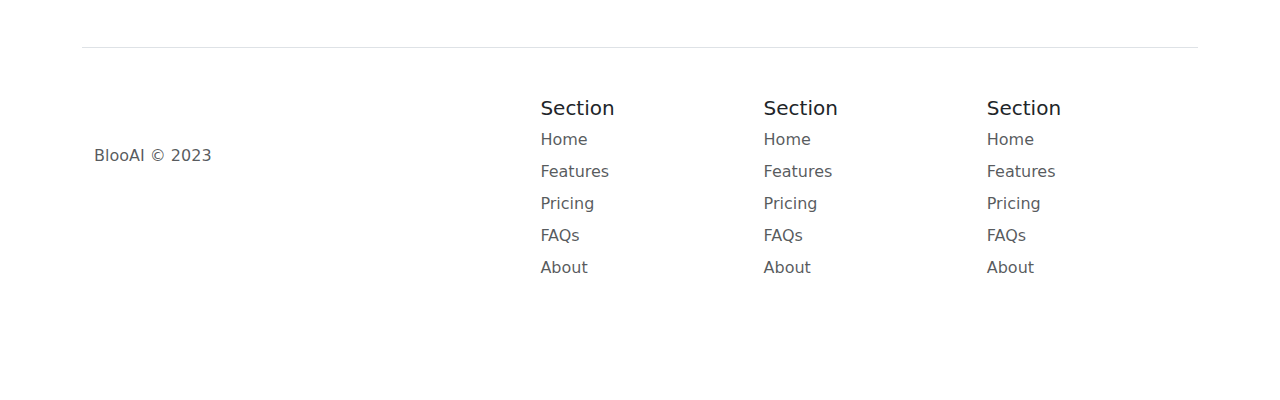
==== commit 3e87e449: "heading change" ====
--- a/index.html
+++ b/index.html
@@ -7,7 +7,7 @@
     <meta name="description" content="">
     <meta name="author" content="">
     <meta name="generator" content="Hugo 0.112.5">
-    <title>Bloo.AI blog</title>
+    <title>Bloo.AI AI Metaverse Solutions FOR Business</title>
 
     <link rel="canonical" href="https://getbootstrap.com/docs/5.3/examples/headers/">
 
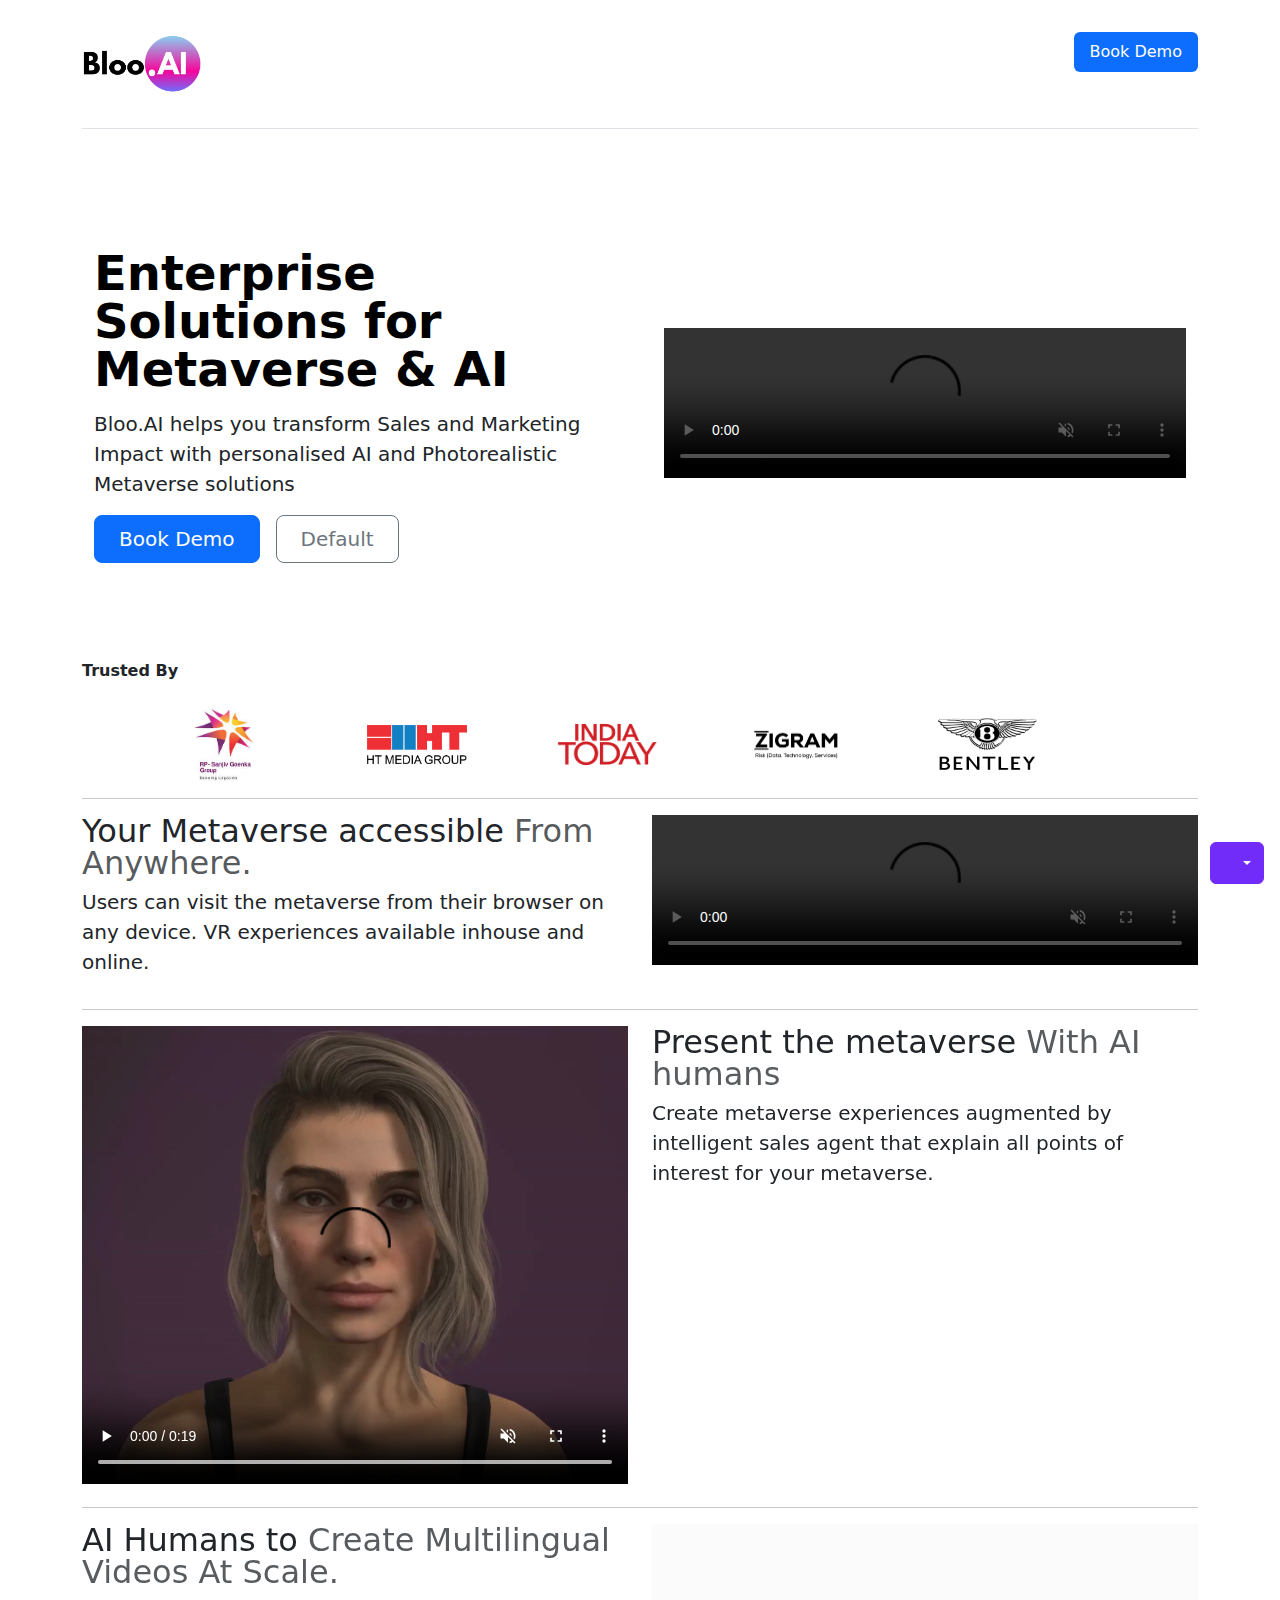
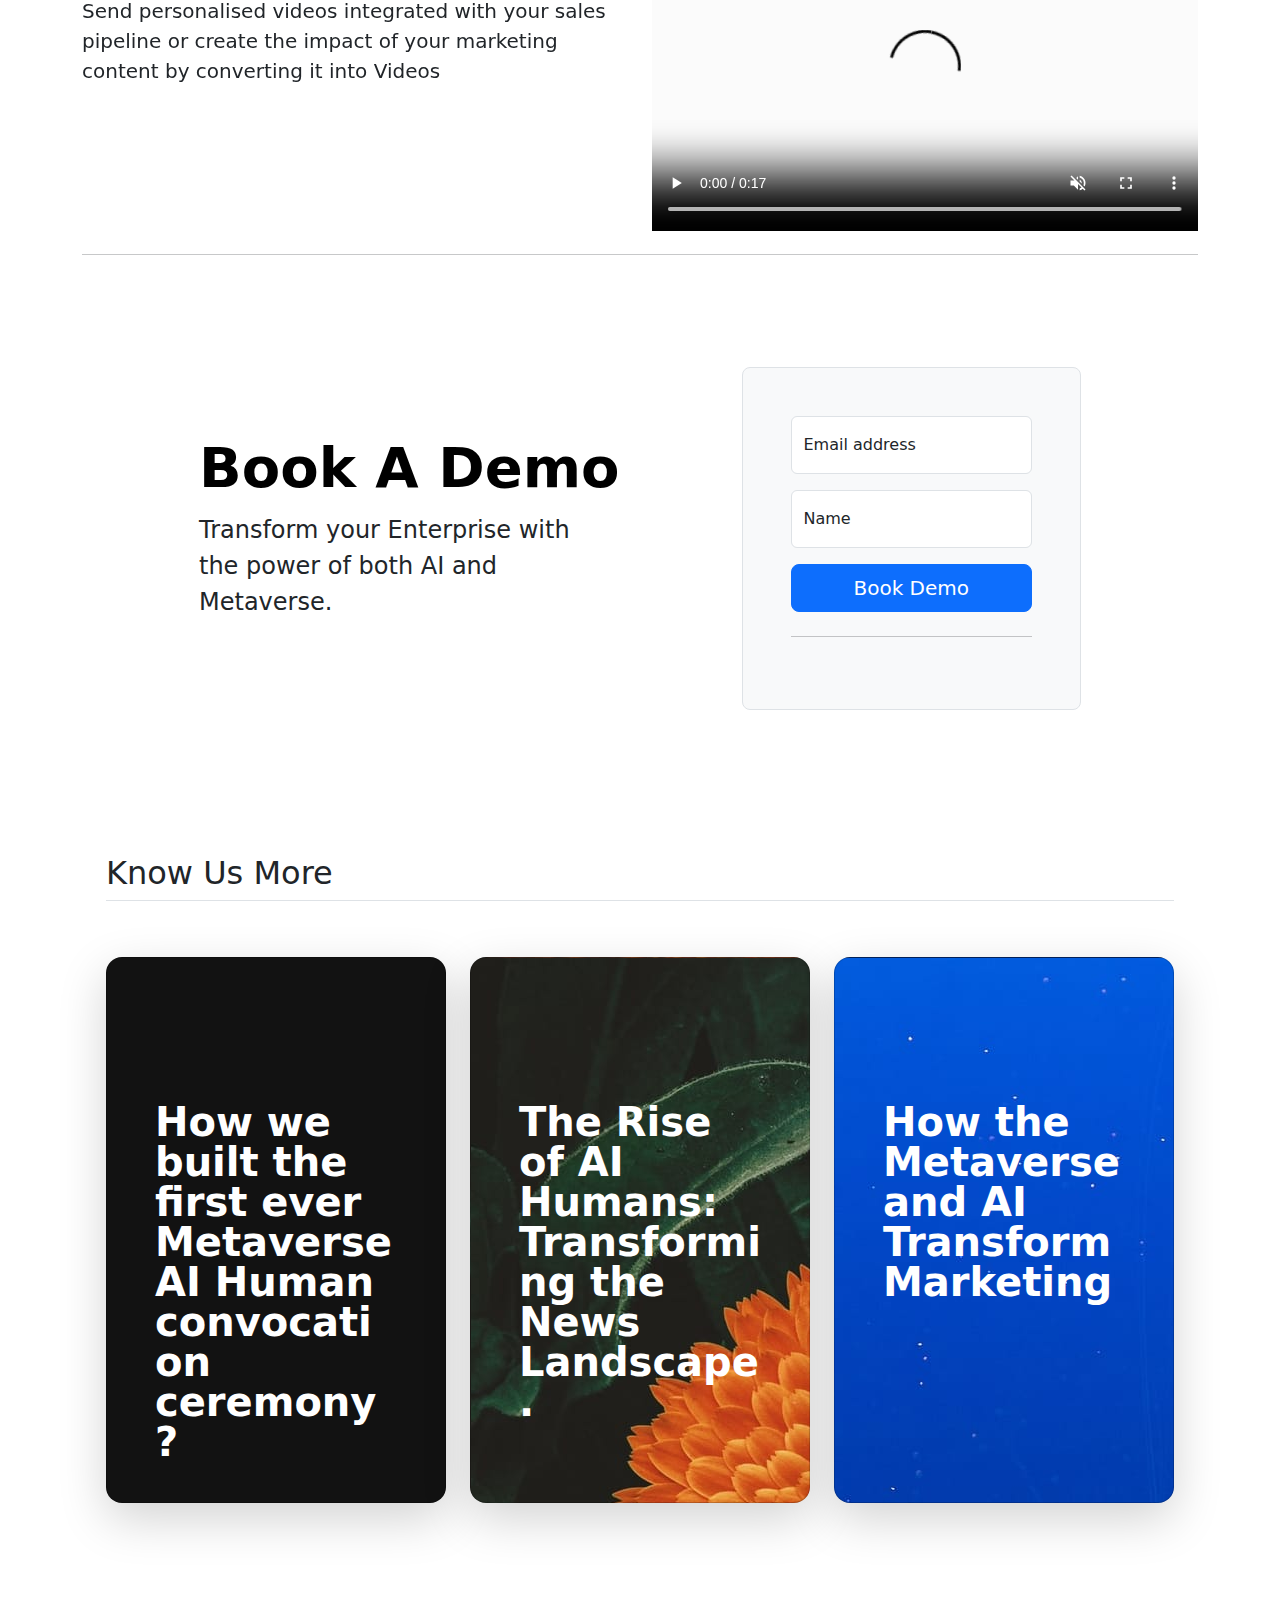
==== commit 886ed207: "footer" ====
--- a/index.html
+++ b/index.html
@@ -25,6 +25,8 @@
         -moz-user-select: none;
         user-select: none;
       }
+
+	
 
       @media (min-width: 768px) {
         .bd-placeholder-img-lg {
@@ -395,7 +397,7 @@
 
     <!-- /END THE FEATURETTES -->
     <div class="container">
-  <footer class="row row-cols-1 row-cols-sm-2 row-cols-md-5 py-5 my-5 border-top">
+  <footer style="display:none;" class="row row-cols-1 row-cols-sm-2 row-cols-md-5 py-5 my-5 border-top">
     <div class="col mb-3">
       <a href="/" class="d-flex align-items-center mb-3 link-body-emphasis text-decoration-none">
         <svg class="bi me-2" width="40" height="32"><use xlink:href="#bootstrap"></use></svg>
